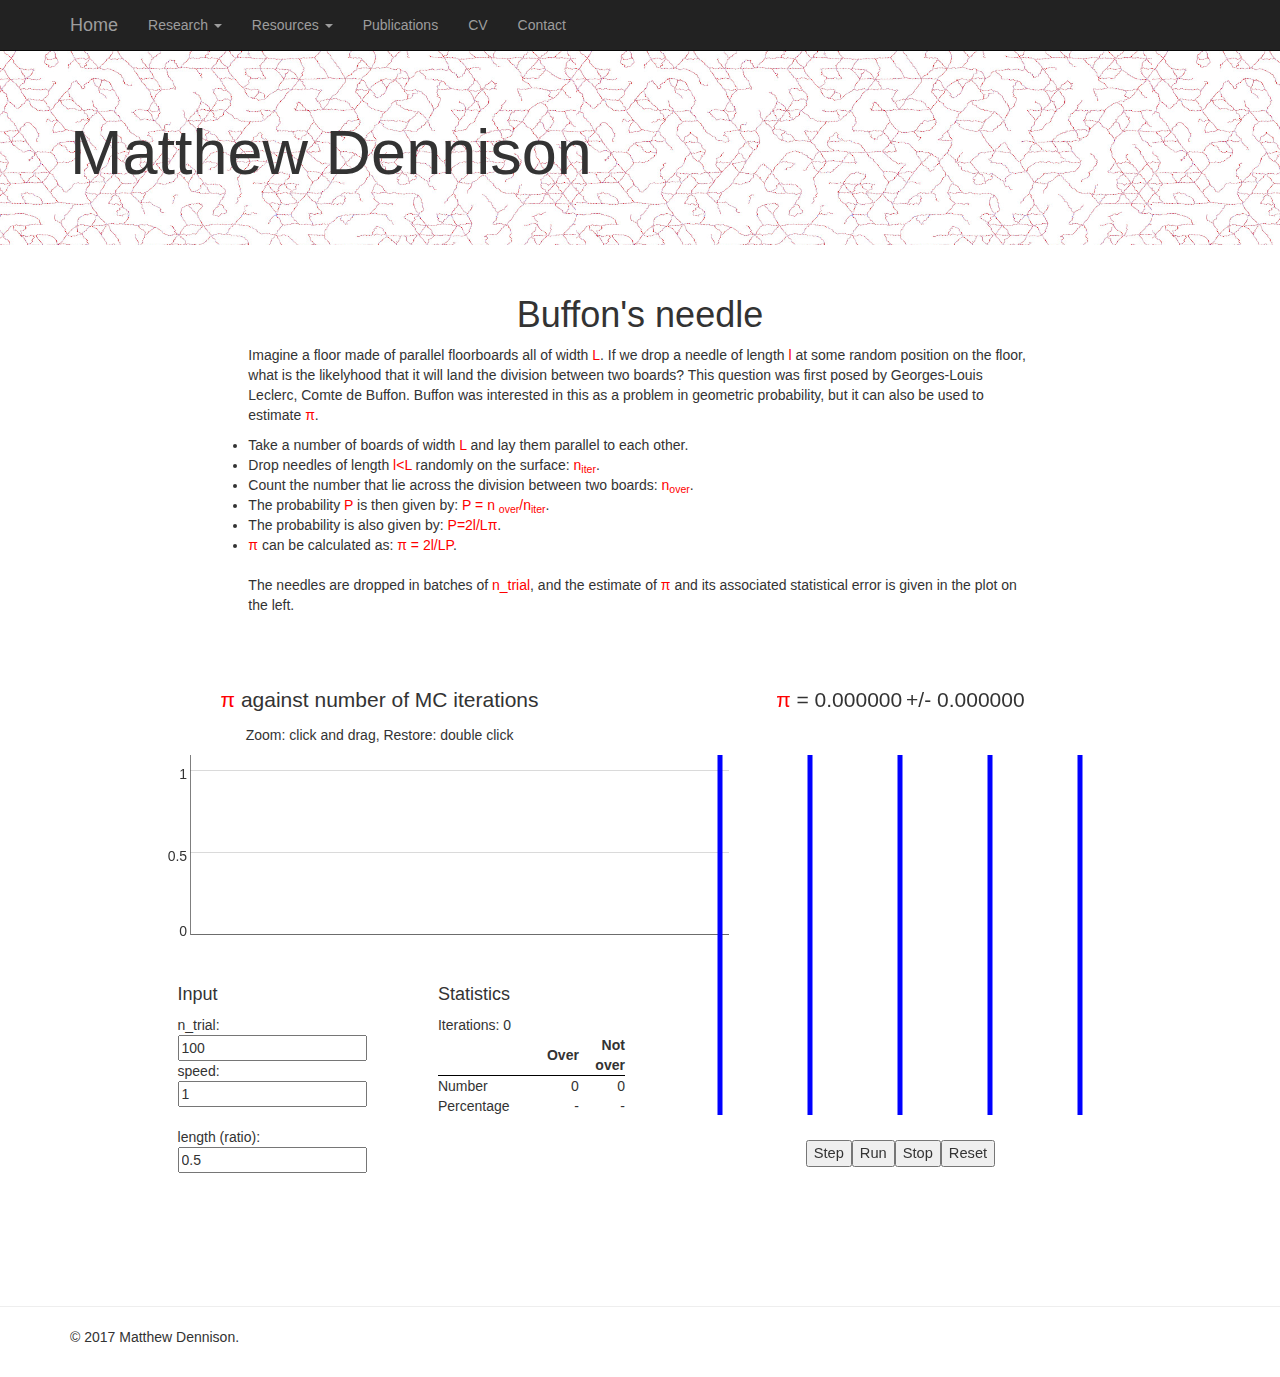
==== buffon.html @ 2021e3a3 "buffons needles updated" ====
<!DOCTYPE html>
<html lang="en">
  <head>
    <meta charset="utf-8">
    <meta http-equiv="X-UA-Compatible" content="IE=edge">
    <meta name="viewport" content="width=device-width, initial-scale=1">
    <!-- The above 3 meta tags *must* come first in the head; any other head content must come *after* these tags -->
    <meta name="description" content="">
    <meta name="author" content="">
    <link rel="icon" href="favicon.ico">

    <title>Jumbotron Template for Bootstrap</title>

    <!-- Bootstrap core CSS -->
    <link rel="stylesheet" href="bootstrap.min.css">
    <link href="mine.css" rel="stylesheet">
    <link href="hover.css" rel="stylesheet">
    
    <!-- IE10 viewport hack for Surface/desktop Windows 8 bug -->
    <link href="ie10-viewport-bug-workaround.css" rel="stylesheet">

    <!-- Custom styles for this template -->
    <link href="jumbotron.css" rel="stylesheet">

    <!-- Just for debugging purposes. Don't actually copy these 2 lines! -->
    <!--[if lt IE 9]><script src="../../assets/js/ie8-responsive-file-warning.js"></script><![endif]-->
    <script src="ie-emulation-modes-warning.js"></script>


    <link rel="stylesheet" href="https://maxcdn.bootstrapcdn.com/bootstrap/3.3.7/css/bootstrap.min.css">
    <script src="https://ajax.googleapis.com/ajax/libs/jquery/3.2.1/jquery.min.js"></script>
    <script src="https://maxcdn.bootstrapcdn.com/bootstrap/3.3.7/js/bootstrap.min.js"></script>
    
   <!--    <script src="https://ajax.googleapis.com/ajax/libs/jquery/1.12.4/jquery.min.js"></script>
    <script>window.jQuery || document.write('<script src="jquery.min.js"><\/script>')</script>-->


 <!--   <script src="http://ajax.googleapis.com/ajax/libs/jquery/1.12.4/jquery.min.js"></script>
    <script>window.jQuery || document.write('<script src="jquery.min.js"><\/script>')</script>-->
    <script src="bootstrap.min.js"></script>
    <script src="js/model.js"></script>
    <script src="js/buffon.js"></script>    
    
    <script type="text/javascript" src="js/dygraph.js"></script>
    <script type="text/javascript" src="http://cdn.mathjax.org/mathjax/latest/MathJax.js?config=TeX-AMS-MML_HTMLorMML"></script>
  <!--  <link rel="stylesheet" type="text/css" href="bootstrap.min.css">-->
    <link rel="stylesheet" src="dygraph.css" >

    

    
    <!-- HTML5 shim and Respond.js for IE8 support of HTML5 elements and media queries -->
    <!--[if lt IE 9]>
      <script src="https://oss.maxcdn.com/html5shiv/3.7.3/html5shiv.min.js"></script>
      <script src="https://oss.maxcdn.com/respond/1.4.2/respond.min.js"></script>
    <![endif]-->
  </head>

  <body>
    
    <nav class="navbar navbar-inverse navbar-fixed-top">
      <div class="container">
        <div class="navbar-header">
          <button type="button" class="navbar-toggle collapsed" data-toggle="collapse" data-target="#navbar" aria-expanded="false" aria-controls="navbar">
            <span class="sr-only">Toggle navigation</span>
            <span class="icon-bar"></span>
            <span class="icon-bar"></span>
            <span class="icon-bar"></span>
          </button>
          <a class="navbar-brand" href="index.html">Home</a>
        </div>
	<div id="navbar" class="collapse navbar-collapse">
          <ul class="nav navbar-nav">
	    <li class="dropdown">
              <a href="#" class="dropdown-toggle" data-toggle="dropdown">Research <b class="caret"></b></a>
              <ul class="dropdown-menu">
                <li><a href="research_en.html">Elastic networks</a></li>
		<li><a href="research_a.html">Active force-dipoles</a></li>
                <li><a href="research_c.html">Colloidal particles</a></li>
                <!-- <li class="divider"></li> -->
              </ul>
            </li>
	    <li class="dropdown">
              <a href="#" class="dropdown-toggle" data-toggle="dropdown">Resources <b class="caret"></b></a>
              <ul class="dropdown-menu">
		<li><a href="MC.html">Monte Carlo</a></li>
		<li><a href="buffon.html">Buffon's needle</a></li>
		<!-- 	<li><a href="notes.html">Notes</a></li>-->
              </ul>
            </li>
	    <!-- <li><a href="research.html">Research</a></li>-->
	    <li><a href="pub_list.html">Publications</a></li>
	    <li><a href="cv.html">CV</a></li>
	    <li><a href="contact.html">Contact</a></li>
          </ul>
        </div>
      </div>
    </nav>

    <!-- Main jumbotron for a primary marketing message or call to action -->
    <div class="jumbotron">
      <div class="container">
	<div class="row-fluid">
	  <div class="span10">
            <h1>Matthew Dennison</h1>
	  </div>
	</div>
      </div>
    </div>




    <div class="container-fluid">
      <div class="col-md-12">
	<center>
	  <h1>Buffon's needle</h1>
	</center>
	<div class="col-sm-offset-2 col-md-8">
	  <p>Imagine a floor made of parallel floorboards all of
	  width <font color="red">L</font>. If we drop a needle of
	  length <font color="red">l</font> at some random position on
	  the floor, what is the likelyhood that it will land the
	  division between two boards? This question was first posed
	  by Georges-Louis Leclerc, Comte de Buffon. Buffon was
	  interested in this as a problem in geometric probability,
	  but it can also be used to
	  estimate <font color="red">&pi;</font>.</p>
	  
	  <li>Take a number of boards of width <font color="red">L</font> and lay them parallel to each other.</li>

	  <li>Drop needles of length <font color="red">l&ltL</font>
	  randomly on the
	    surface: <font color="red">n<sub>iter</sub></font>.</li>
	  
	  <li>Count the number that lie across the division between two boards: <font color="red">n<sub>over</sub></font>.</li>

	  <li>The probability <font color="red">P</font> is then given by: <font color="red">P = n <sub>over</sub>/n<sub>iter</sub></font>.</li>
	  <li>The probability is also given by: <font color="red">P=2l/L&pi;</font>.</li>
	  <li><font color="red">&pi;</font> can be calculated as: <font color="red">&pi; = 2l/LP</font>.<br><br> </li>

	  <p>The needles are dropped in batches
	  of <font color="red">n_trial</font>, and the estimate
	  of <font color="red">&pi;</font> and its associated
	  statistical error is given in the plot on the
	  left.<br><br><br><br> </p>
	  
	</div>
	
	<div class="row">
	  <div class="col-sm-offset-1 col-md-5">
	    <p style="text-align:center; font-size: 150%">
	      <font color="red">&pi;</font> against number of MC iterations</p>
	    <p style="text-align:center; font-size: 100%">Zoom: click and drag, Restore: double click</p>
	    <div id="plot" style="width:600px; height:200px;"></div><br />
	    <div class="row">
              <div class="col-sm-offset-1 col-md-5">
		<h4>Input</h4>
		<div id="input_in"></div>
	      </div>
              <div class="col-sm-offset-1 col-md-5">
		<h4>Statistics</h4>
		<span id="steps">Iterations: </span>
		<div id="stats"></div>
	      </div>
	    </div>

	  </div>
	  <div class="col-md-5">
	    <center>
	      <span style="font-size: 150%" id="pi_str"><font color="red">&pi;</font> =  </span>
	      <span style="font-size: 150%" id="error_str"> +/- </span> <br /><br />
	      <div id="graph"></div>
	      <div id="buttons"></div>
	    </center>
	  </div>
	</div>

	<p class="bottom-three">
	  
	</p>
 	
      </div>     
    </div>


    
    <hr>
    <div class="container">      
      <footer>
	<p>&copy; 2017 Matthew Dennison.</p>
      </footer>
    </div> 
    
    <!-- Bootstrap core JavaScript
	 ================================================== -->
    <!-- <!-- Placed at the end of the document so the pages load faster -->
    <script src="https://ajax.googleapis.com/ajax/libs/jquery/1.12.4/jquery.min.js"></script>
    <script>window.jQuery || document.write('<script src="jquery.min.js"><\/script>')</script>

      <script src="bootstrap.min.js"></script>
      <!-- IE10 viewport hack for Surface/desktop Windows 8 bug -->
      <script src="ie10-viewport-bug-workaround.js"></script>

      <script>
	function myFunction1() {
	var popup = document.getElementById("myPopup1");
	popup.classList.toggle("show");
	}
      </script>
      <script>
	function myFunction2() {
	var popup = document.getElementById("myPopup2");
	popup.classList.toggle("show");
	}
      </script>
      <script>
	function myFunction3() {
	var popup = document.getElementById("myPopup3");
	popup.classList.toggle("show");
	}
      </script>
      <script>
	function myFunction4() {
	var popup = document.getElementById("myPopup4");
	popup.classList.toggle("show");
	}
      </script>
      <script>
	function myFunction5() {
	var popup = document.getElementById("myPopup5");
	popup.classList.toggle("show");
	}
      </script>
      <script>
	var modal = document.getElementById('myModal');

	var img = document.getElementById('myImg');
	var modalImg = document.getElementById("img01");
	var captionText = document.getElementById("caption");
	img.onclick = function(){
	modal.style.display = "block";
	modalImg.src = this.src;
	captionText.innerHTML = this.alt;
	}

	var span = document.getElementsByClassName("close")[0];

	span.onclick = function() { 
	modal.style.display = "none";
	}
      </script>


  </body>
</html>
---- mine.css ----
.modebar{
      display: none !important;
}
.bottom-three {
     margin-bottom: 3cm;
  }
.bottom-two {
     margin-bottom: 2cm;
  }
.bottom-one {
     margin-bottom: 1cm;
  }



.jumbotron {
    background-image: url('pics/8-2.jpg');
    background-size: 45%;
    background-attachment: fixed;
}

p.thick {font-weight:bold;}

#plot {
  height: 200px;
}


#matrix input {
  width: 4em;
}

#graph svg circle {
  cursor: pointer;
}

#graph svg text {
  cursor: pointer;
}

#stats table {
  border: none;
}

#stats table th {
  border-bottom: 1px solid black;
  text-align: right;
}

#stats td {
  text-align: right;
  width: 50px;  
}

#stats td:first-child {
  width: 100px;
  text-align: left;
}
  
#buttons {
  font-size: 11pt;
}

#buttons span {
  margin-left: 1em;
}

#buttons input {
  margin-left: 1em;
  width: 6em;
}
  

h1.ontop {
  position: relative;
  top: -3.5em;
  margin-bottom: -3.5em;
}

p.ontop {
  position: relative;
  top: -6.0em;
  margin-bottom: -4.5em;
}


.bar {
  height: 10em;
  padding-top: 2em;
  opacity: 0.333;
  background: #ffffff;
  /*border-top: 3px solid #ccc;*/
  /*border-bottom: 3px solid #ccc;*/
  margin-top: 0.0em;
}
---- hover.css ----
/* Popup container */
.popup {
    position: relative;
    display: inline-block;
    cursor: pointer;
}

/* The actual popup (appears on top) */
.popup .popuptext {
    visibility: hidden;
    width: 250px;
    background-color: #555;
    color: #fff;
    text-align: center;
    border-radius: 20px;
    padding: 10px 10px;
    position: absolute;
    z-index: 1;
    bottom: 125%;
    left: 50%;
    margin-left: -125px;
}

/* Popup arrow */
.popup .popuptext::after {
    content: "";
    position: absolute;
    top: 100%;
    left: 50%;
    margin-left: -5px;
    border-width: 5px;
    border-style: solid;
    border-color: #555 transparent transparent transparent;
}

/* Toggle this class when clicking on the popup container (hide and show the popup) */
.popup .show {
    visibility: visible;
    -webkit-animation: fadeIn 1s;
    animation: fadeIn 1s
}

/* Add animation (fade in the popup) */
@-webkit-keyframes fadeIn {
    from {opacity: 0;} 
    to {opacity: 1;}
}

@keyframes fadeIn {
    from {opacity: 0;}
    to {opacity:1 ;}
}
---- ie10-viewport-bug-workaround.css ----
/*!
 * IE10 viewport hack for Surface/desktop Windows 8 bug
 * Copyright 2014-2015 Twitter, Inc.
 * Licensed under MIT (https://github.com/twbs/bootstrap/blob/master/LICENSE)
 */

/*
 * See the Getting Started docs for more information:
 * http://getbootstrap.com/getting-started/#support-ie10-width
 */
@-ms-viewport     { width: device-width; }
@-o-viewport      { width: device-width; }
@viewport         { width: device-width; }
---- jumbotron.css ----
/* Move down content because we have a fixed navbar that is 50px tall */
body {
  padding-top: 50px;
  padding-bottom: 20px;
}
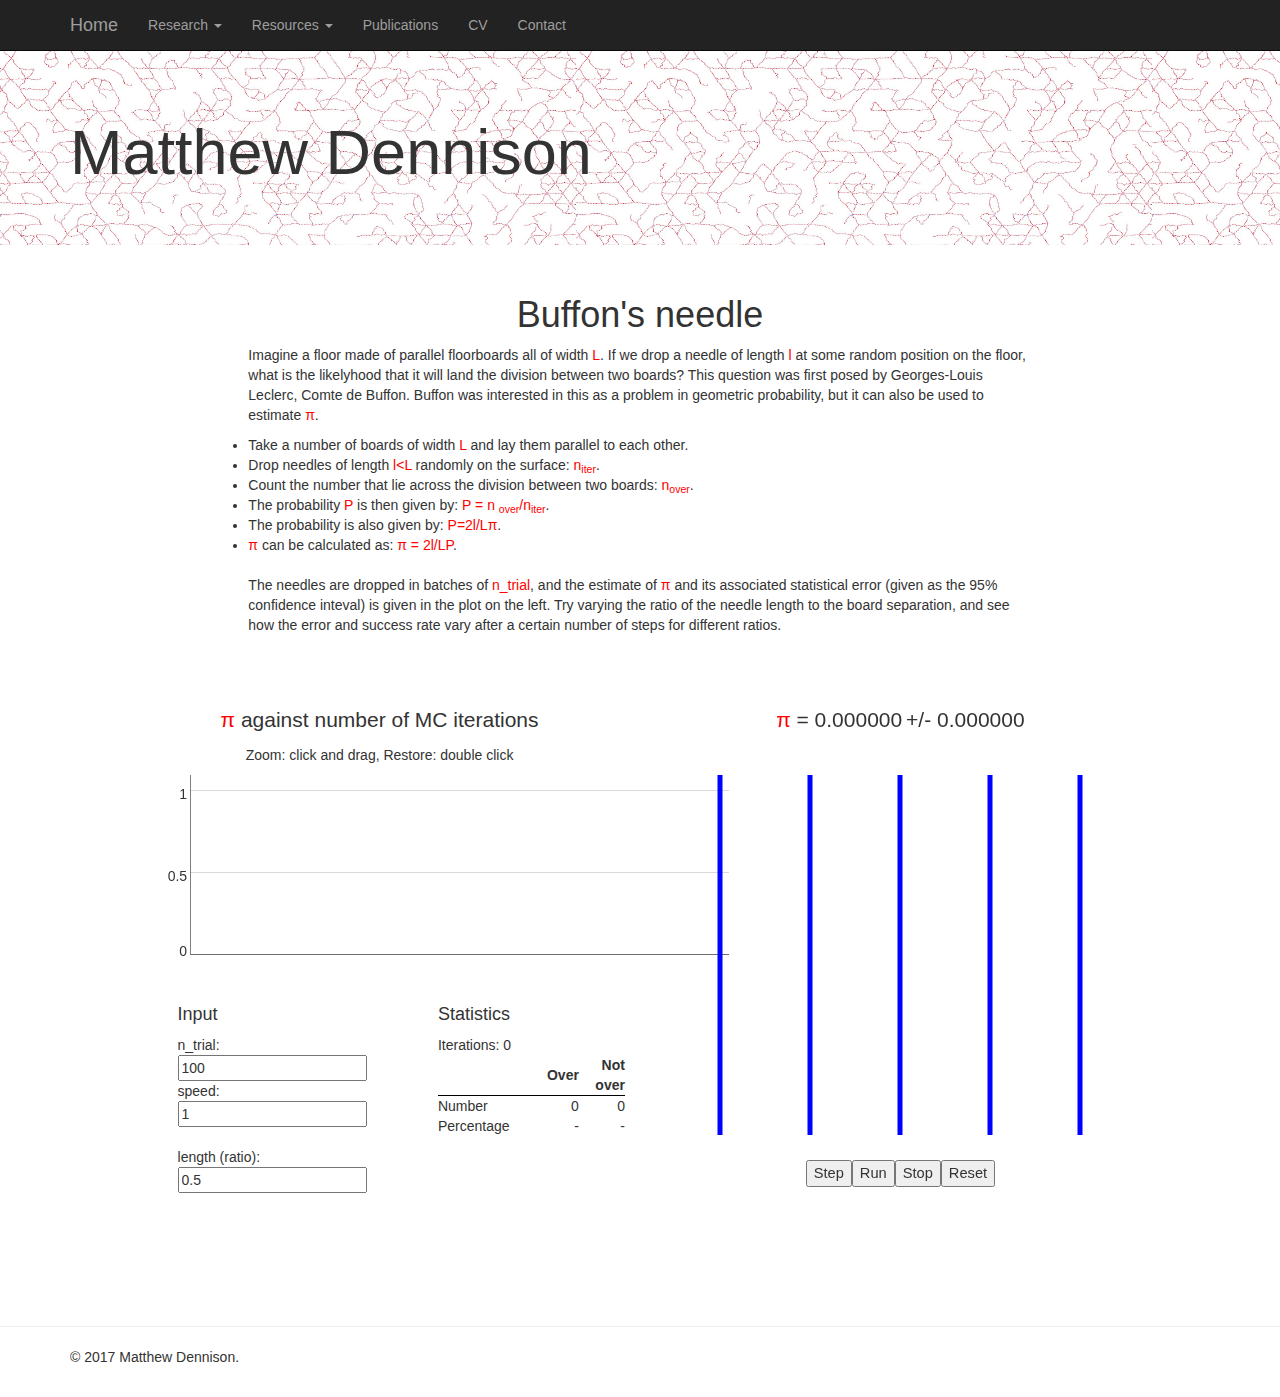
==== commit 751f5af7: "added text: try stuff" ====
--- a/buffon.html
+++ b/buffon.html
@@ -5,8 +5,10 @@
     <meta http-equiv="X-UA-Compatible" content="IE=edge">
     <meta name="viewport" content="width=device-width, initial-scale=1">
     <!-- The above 3 meta tags *must* come first in the head; any other head content must come *after* these tags -->
-    <meta name="description" content="">
-    <meta name="author" content="">
+    <meta name="description" content="Simulation of Buffons needle">
+    <meta name="keywords"
+          content="Buffon, Buffons needle, Buffons needles, Monte Carlo">
+    <meta name="author" content="Matthew Dennison">
     <link rel="icon" href="favicon.ico">
 
     <title>Jumbotron Template for Bootstrap</title>
@@ -85,11 +87,12 @@
               <ul class="dropdown-menu">
 		<li><a href="MC.html">Monte Carlo</a></li>
 		<li><a href="buffon.html">Buffon's needle</a></li>
+		<li><a href="notes.html">Notes</a></li>
 		<!-- 	<li><a href="notes.html">Notes</a></li>-->
               </ul>
             </li>
 	    <!-- <li><a href="research.html">Research</a></li>-->
-	    <li><a href="pub_list.html">Publications</a></li>
+	    <li><a href="pub_list.html" >Publications</a></li>
 	    <li><a href="cv.html">CV</a></li>
 	    <li><a href="contact.html">Contact</a></li>
           </ul>
@@ -140,10 +143,13 @@
 	  <li><font color="red">&pi;</font> can be calculated as: <font color="red">&pi; = 2l/LP</font>.<br><br> </li>
 
 	  <p>The needles are dropped in batches
-	  of <font color="red">n_trial</font>, and the estimate
-	  of <font color="red">&pi;</font> and its associated
-	  statistical error is given in the plot on the
-	  left.<br><br><br><br> </p>
+	    of <font color="red">n_trial</font>, and the estimate
+	    of <font color="red">&pi;</font> and its associated
+	    statistical error (given as the 95% confidence inteval) is
+	    given in the plot on the left. Try varying the ratio of
+	    the needle length to the board separation, and see how the
+	    error and success rate vary after a certain number of
+	    steps for different ratios. <br><br><br><br> </p>
 	  
 	</div>
 	
